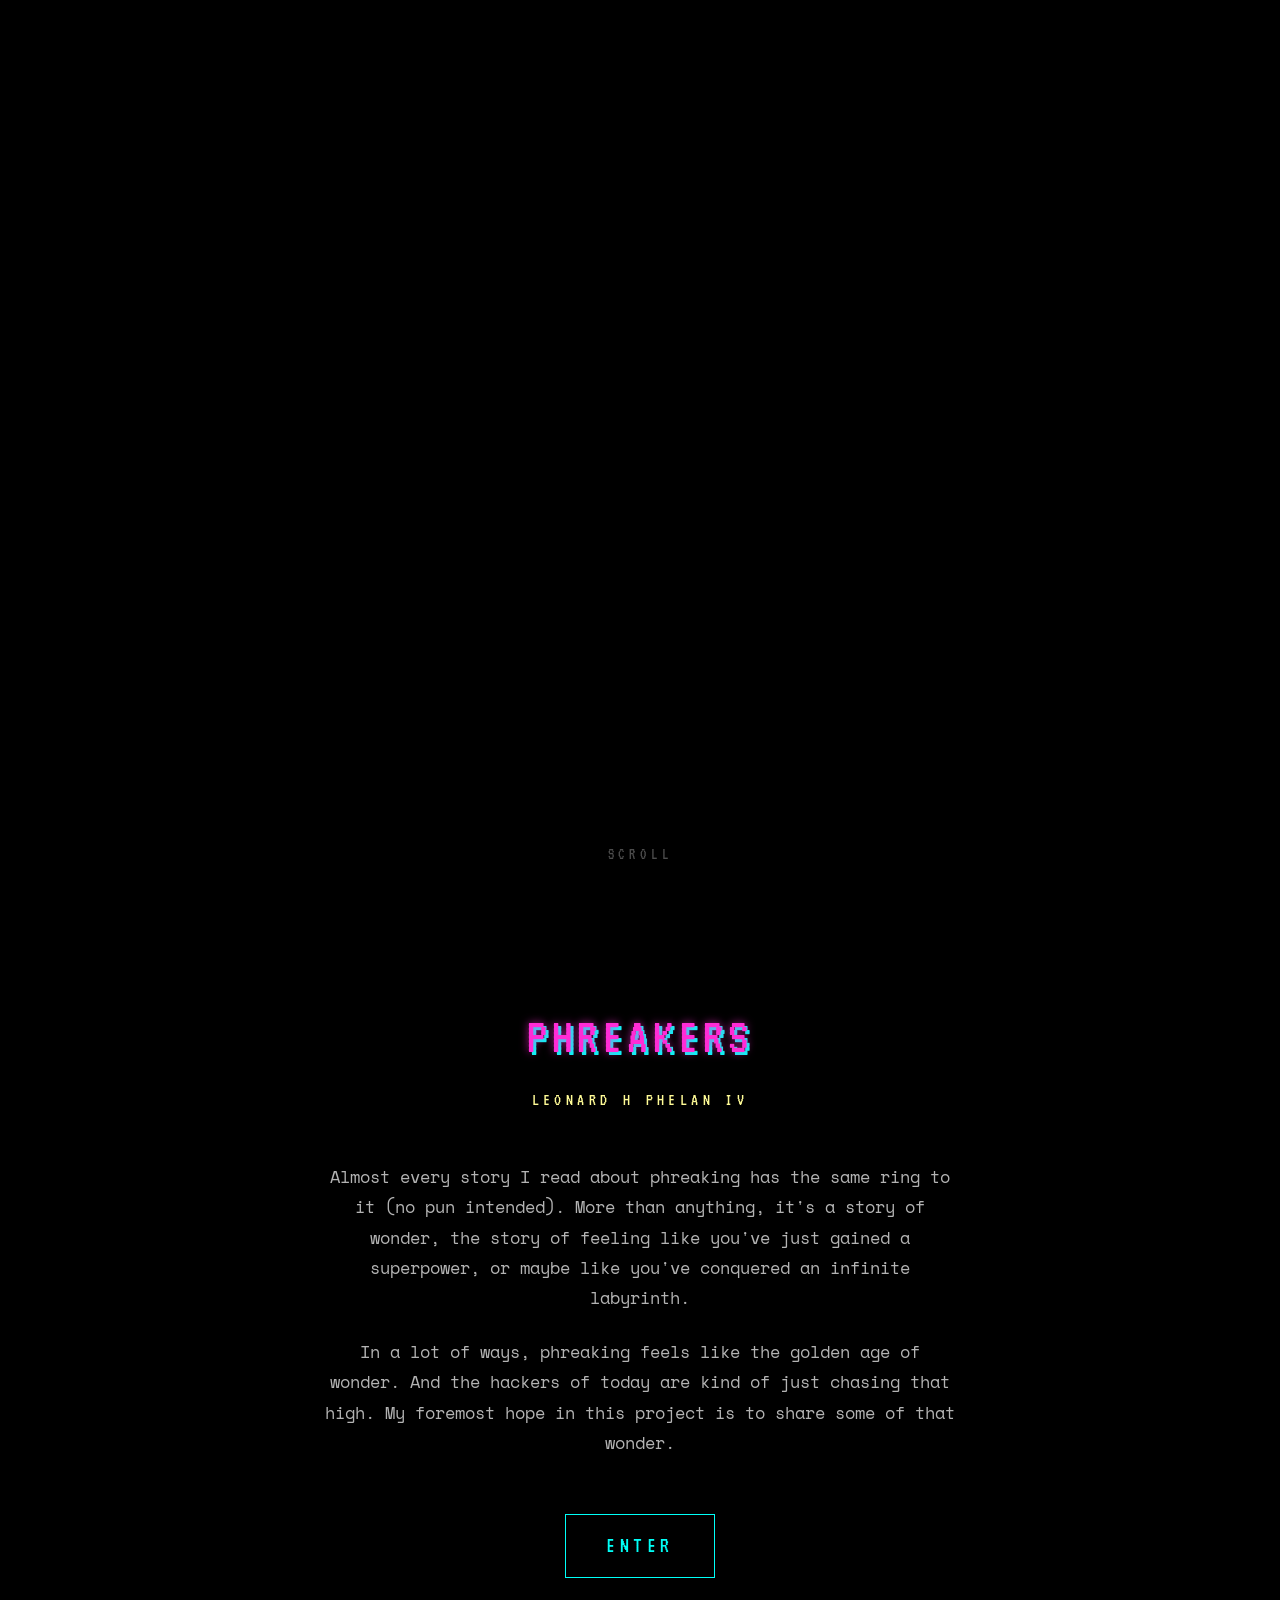
==== index.html @ 2ec74328 "first" ====
<!doctype html>
<html lang="en">
<head>
  <meta charset="utf-8" />
  <meta name="viewport" content="width=device-width, initial-scale=1" />
  <title>PHREAKERS :: WIRE</title>
  <link rel="icon" type="image/png" href="/assets/favicon.png" />
  <meta name="description" content="A research project on the phreaking community, for Culture of the Internet (Spring 2026)." />
  <link rel="preconnect" href="https://fonts.googleapis.com" />
  <link rel="preconnect" href="https://fonts.gstatic.com" crossorigin />
  <link rel="stylesheet" href="https://fonts.googleapis.com/css2?family=VT323&family=Space+Mono:wght@400;700&display=swap" />
  <link rel="stylesheet" href="/css/theme.css" />
  <style>
    body::before, body::after { display: none; }
    body { background: #000; }
    .landing-hero {
      position: relative;
      z-index: 1;
      min-height: 100vh;
      background: #000;
      display: flex;
      align-items: center;
      justify-content: center;
      flex-direction: column;
    }

    .landing-hero .video-wrap {
      width: min(90vw, 800px);
      aspect-ratio: 16 / 9;
    }

    .landing-hero .video-wrap iframe {
      width: 100%;
      height: 100%;
      border: none;
    }

    .landing-scroll-hint {
      position: absolute;
      bottom: 2rem;
      font-family: var(--font-display);
      font-size: 1rem;
      letter-spacing: 0.3em;
      color: rgba(255, 255, 255, 0.3);
      animation: pulse-hint 2.5s ease-in-out infinite;
    }

    @keyframes pulse-hint {
      0%, 100% { opacity: 0.25; }
      50% { opacity: 0.6; }
    }

    .landing-intro {
      position: relative;
      z-index: 1;
      background: #000;
      padding: 6rem 1.5rem 8rem;
      display: flex;
      flex-direction: column;
      align-items: center;
      text-align: center;
      max-width: 680px;
      margin: 0 auto;
    }

    .landing-intro p {
      color: rgba(255, 255, 255, 0.7);
      font-size: 1.05rem;
      line-height: 1.8;
      margin-bottom: 1.5rem;
    }

    .landing-intro .site-title {
      font-family: var(--font-display);
      font-size: clamp(2rem, 5vw, 3.2rem);
      color: var(--magenta);
      text-shadow: 0 0 8px rgba(255, 44, 214, 0.7), 3px 3px 0 var(--cyan);
      letter-spacing: 0.1em;
      margin-bottom: 0.5rem;
    }

    .landing-intro .site-subtitle {
      font-family: var(--font-display);
      font-size: 1.1rem;
      color: var(--yellow);
      letter-spacing: 0.25em;
      text-transform: uppercase;
      margin-bottom: 3rem;
    }

    .landing-enter {
      display: inline-block;
      font-family: var(--font-display);
      font-size: 1.4rem;
      letter-spacing: 0.2em;
      color: var(--cyan);
      border: 1px solid var(--cyan);
      padding: 0.8rem 2.5rem;
      text-decoration: none;
      margin-top: 2rem;
      transition: background 150ms, box-shadow 150ms, transform 150ms;
    }

    .landing-enter:hover {
      background: rgba(0, 255, 247, 0.1);
      box-shadow: 0 0 20px rgba(0, 255, 247, 0.4);
      transform: translate(-2px, -2px);
      color: var(--cyan);
      border-color: var(--cyan);
      border-bottom-color: var(--cyan);
    }
  </style>
</head>
<body>

  <section class="landing-hero">
    <div class="video-wrap">
      <iframe
        src="https://www.youtube.com/embed/oof0g80YUwM?start=2880"
        title="Radiolab — Long Distance (the story of Joybubbles)"
        allow="accelerometer; autoplay; clipboard-write; encrypted-media; gyroscope; picture-in-picture"
        allowfullscreen
      ></iframe>
    </div>
    <div class="landing-scroll-hint">SCROLL</div>
  </section>

  <section class="landing-intro">
    <div class="site-title">PHREAKERS</div>
    <div class="site-subtitle">Leonard H Phelan IV</div>
    <p>
      Almost every story I read about phreaking has the same ring to it
      (no pun intended). More than anything, it's a story of wonder,
      the story of feeling like you've just gained a superpower, or
      maybe like you've conquered an infinite labyrinth.
    </p>
    <p>
      In a lot of ways, phreaking feels like the golden age of wonder.
      And the hackers of today are kind of just chasing that high.
      My foremost hope in this project is to share some of that wonder.
    </p>
    <a class="landing-enter" href="/pages/home.html">ENTER</a>
  </section>

</body>
</html>
---- css/theme.css ----
/* ============================================================
   PHREAKERS // vaporwave theme
   palette + typography + base elements
   ============================================================ */

:root {
  --bg-deep:      #0a0420;
  --bg:           #1a0933;
  --bg-soft:      #2d1b4e;
  --grid:         #ff2cd6;
  --magenta:      #ff2cd6;
  --cyan:         #00fff7;
  --cyan-soft:    #6affff;
  --violet:       #b967ff;
  --yellow:       #fffb96;
  --ink:          #f5f0ff;
  --ink-dim:      #c9bdf0;
  --shadow-pink:  0 0 12px rgba(255, 44, 214, 0.6);
  --shadow-cyan:  0 0 12px rgba(0, 255, 247, 0.6);

  --font-display: "VT323", "IBM Plex Mono", "Courier New", monospace;
  --font-body:    "Space Mono", "IBM Plex Mono", "Courier New", monospace;
}

* { box-sizing: border-box; }

html, body {
  margin: 0;
  padding: 0;
  background: var(--bg-deep);
  color: var(--ink);
  font-family: var(--font-body);
  font-size: 16px;
  line-height: 1.6;
  min-height: 100vh;
}

/* ------------------------------------------------------------
   background — sun + grid horizon, fixed behind everything
   ------------------------------------------------------------ */
body::before {
  content: "";
  position: fixed;
  inset: 0;
  z-index: -2;
  background:
    radial-gradient(ellipse at 50% 38%, rgba(255, 44, 214, 0.35) 0%, transparent 45%),
    radial-gradient(ellipse at 50% 70%, rgba(0, 255, 247, 0.18) 0%, transparent 55%),
    linear-gradient(180deg, #0a0420 0%, #1a0933 45%, #2d1b4e 70%, #ff2cd6 95%, #fffb96 100%);
}

body::after {
  content: "";
  position: fixed;
  inset: 0;
  z-index: -1;
  pointer-events: none;
  background:
    repeating-linear-gradient(
      0deg,
      transparent 0px,
      transparent 3px,
      rgba(0, 0, 0, 0.18) 3px,
      rgba(0, 0, 0, 0.18) 4px
    );
  mix-blend-mode: multiply;
  opacity: 0.55;
}

/* ------------------------------------------------------------
   layout
   ------------------------------------------------------------ */
.page {
  max-width: 880px;
  margin: 0 auto;
  padding: 2rem 1.5rem 6rem;
}

.site-header {
  border-bottom: 2px solid var(--magenta);
  box-shadow: 0 4px 20px rgba(255, 44, 214, 0.3);
  background: rgba(10, 4, 32, 0.85);
  backdrop-filter: blur(4px);
  position: sticky;
  top: 0;
  z-index: 10;
}

.site-header__inner {
  max-width: 1080px;
  margin: 0 auto;
  padding: 0.75rem 1.5rem;
  display: flex;
  align-items: center;
  justify-content: space-between;
  flex-wrap: wrap;
  gap: 1rem;
}

.site-header__brand {
  font-family: var(--font-display);
  font-size: 1.6rem;
  letter-spacing: 0.18em;
  color: var(--cyan);
  text-shadow: var(--shadow-cyan);
  text-decoration: none;
}

.site-header__brand span {
  color: var(--magenta);
  text-shadow: var(--shadow-pink);
}

.site-nav ul {
  list-style: none;
  margin: 0;
  padding: 0;
  display: flex;
  flex-wrap: wrap;
  gap: 0.25rem 1rem;
}

.site-nav a {
  color: var(--ink-dim);
  text-decoration: none;
  font-size: 0.95rem;
  letter-spacing: 0.08em;
  padding: 0.3rem 0.5rem;
  border: 1px solid transparent;
  transition: color 120ms, border-color 120ms, text-shadow 120ms;
}

.site-nav a:hover,
.site-nav a[aria-current="page"] {
  color: var(--cyan);
  border-color: var(--cyan);
  text-shadow: var(--shadow-cyan);
}

.site-footer {
  border-top: 1px solid var(--violet);
  padding: 2rem 1.5rem;
  text-align: center;
  font-size: 0.85rem;
  color: var(--ink-dim);
  background: rgba(10, 4, 32, 0.6);
}

.site-footer a { color: var(--cyan-soft); }

/* ------------------------------------------------------------
   typography
   ------------------------------------------------------------ */
h1, h2, h3 {
  font-family: var(--font-display);
  letter-spacing: 0.06em;
  margin: 2rem 0 1rem;
}

h1 {
  font-size: clamp(2.4rem, 6vw, 4rem);
  color: var(--magenta);
  text-shadow:
    0 0 8px rgba(255, 44, 214, 0.7),
    3px 3px 0 var(--cyan);
  margin-top: 1rem;
}

h2 {
  font-size: clamp(1.6rem, 3.5vw, 2.4rem);
  color: var(--cyan);
  text-shadow: var(--shadow-cyan);
  border-bottom: 1px dashed var(--violet);
  padding-bottom: 0.4rem;
}

h3 {
  font-size: 1.25rem;
  color: var(--yellow);
}

a {
  color: var(--magenta);
  text-decoration: none;
  border-bottom: 1px dotted var(--magenta);
  transition: color 120ms, border-color 120ms;
}

a:hover {
  color: var(--cyan);
  border-bottom-color: var(--cyan);
}

p { margin: 0 0 1rem; }

blockquote {
  border-left: 3px solid var(--magenta);
  margin: 1.5rem 0;
  padding: 0.5rem 1rem;
  background: rgba(255, 44, 214, 0.08);
  color: var(--ink-dim);
  font-style: italic;
}

code {
  font-family: var(--font-body);
  background: rgba(0, 255, 247, 0.1);
  border: 1px solid rgba(0, 255, 247, 0.3);
  padding: 0.05rem 0.35rem;
  font-size: 0.95em;
  color: var(--cyan-soft);
}

/* ------------------------------------------------------------
   reusable components
   ------------------------------------------------------------ */
.tagline {
  font-family: var(--font-display);
  font-size: 1.4rem;
  color: var(--yellow);
  letter-spacing: 0.2em;
  text-transform: uppercase;
  margin: 0 0 2rem;
  text-shadow: 2px 2px 0 var(--magenta);
}

.card {
  border: 1px solid var(--violet);
  background: rgba(45, 27, 78, 0.5);
  padding: 1.25rem 1.5rem;
  margin: 1rem 0;
  box-shadow: var(--shadow-pink);
}

.section-label {
  font-family: var(--font-display);
  font-size: 0.95rem;
  color: var(--cyan);
  letter-spacing: 0.3em;
  text-transform: uppercase;
}

.scanline-pad {
  position: relative;
  padding: 1rem;
}

/* ------------------------------------------------------------
   home: back button
   ------------------------------------------------------------ */
.section-row {
  display: flex;
  align-items: center;
  gap: 0.75rem;
  margin-top: 1rem;
}

.section-row .section-label {
  margin: 0;
}

.back-btn {
  font-family: var(--font-display);
  font-size: 1.4rem;
  letter-spacing: 0.2em;
  color: var(--cyan);
  text-decoration: none;
  border: none;
  border-bottom: none;
  white-space: nowrap;
  transition: color 120ms, text-shadow 120ms;
}

.back-btn:hover {
  color: var(--magenta);
  text-shadow: var(--shadow-pink);
  border-bottom: none;
}

/* ------------------------------------------------------------
   home: nav cards
   ------------------------------------------------------------ */
.nav-cards {
  display: grid;
  grid-template-columns: repeat(auto-fit, minmax(220px, 1fr));
  gap: 1rem;
  margin: 2rem 0;
}

.nav-card {
  display: block;
  border: 1px solid var(--cyan);
  background: rgba(0, 255, 247, 0.05);
  padding: 1.25rem;
  color: var(--ink);
  border-bottom: 1px solid var(--cyan);
  transition: transform 150ms, box-shadow 150ms, background 150ms;
}

.nav-card:hover {
  transform: translate(-2px, -2px);
  box-shadow: 4px 4px 0 var(--magenta);
  background: rgba(255, 44, 214, 0.08);
  color: var(--ink);
}

.nav-card__num {
  font-family: var(--font-display);
  font-size: 1.4rem;
  color: var(--magenta);
  letter-spacing: 0.15em;
}

.nav-card__title {
  font-family: var(--font-display);
  font-size: 1.4rem;
  color: var(--cyan);
  margin: 0.25rem 0 0.5rem;
}

.nav-card__blurb {
  font-size: 0.9rem;
  color: var(--ink-dim);
  margin: 0;
}

/* ------------------------------------------------------------
   responsive
   ------------------------------------------------------------ */
@media (max-width: 600px) {
  .site-header__inner { flex-direction: column; align-items: flex-start; }
  .page { padding: 1.5rem 1rem 4rem; }
}
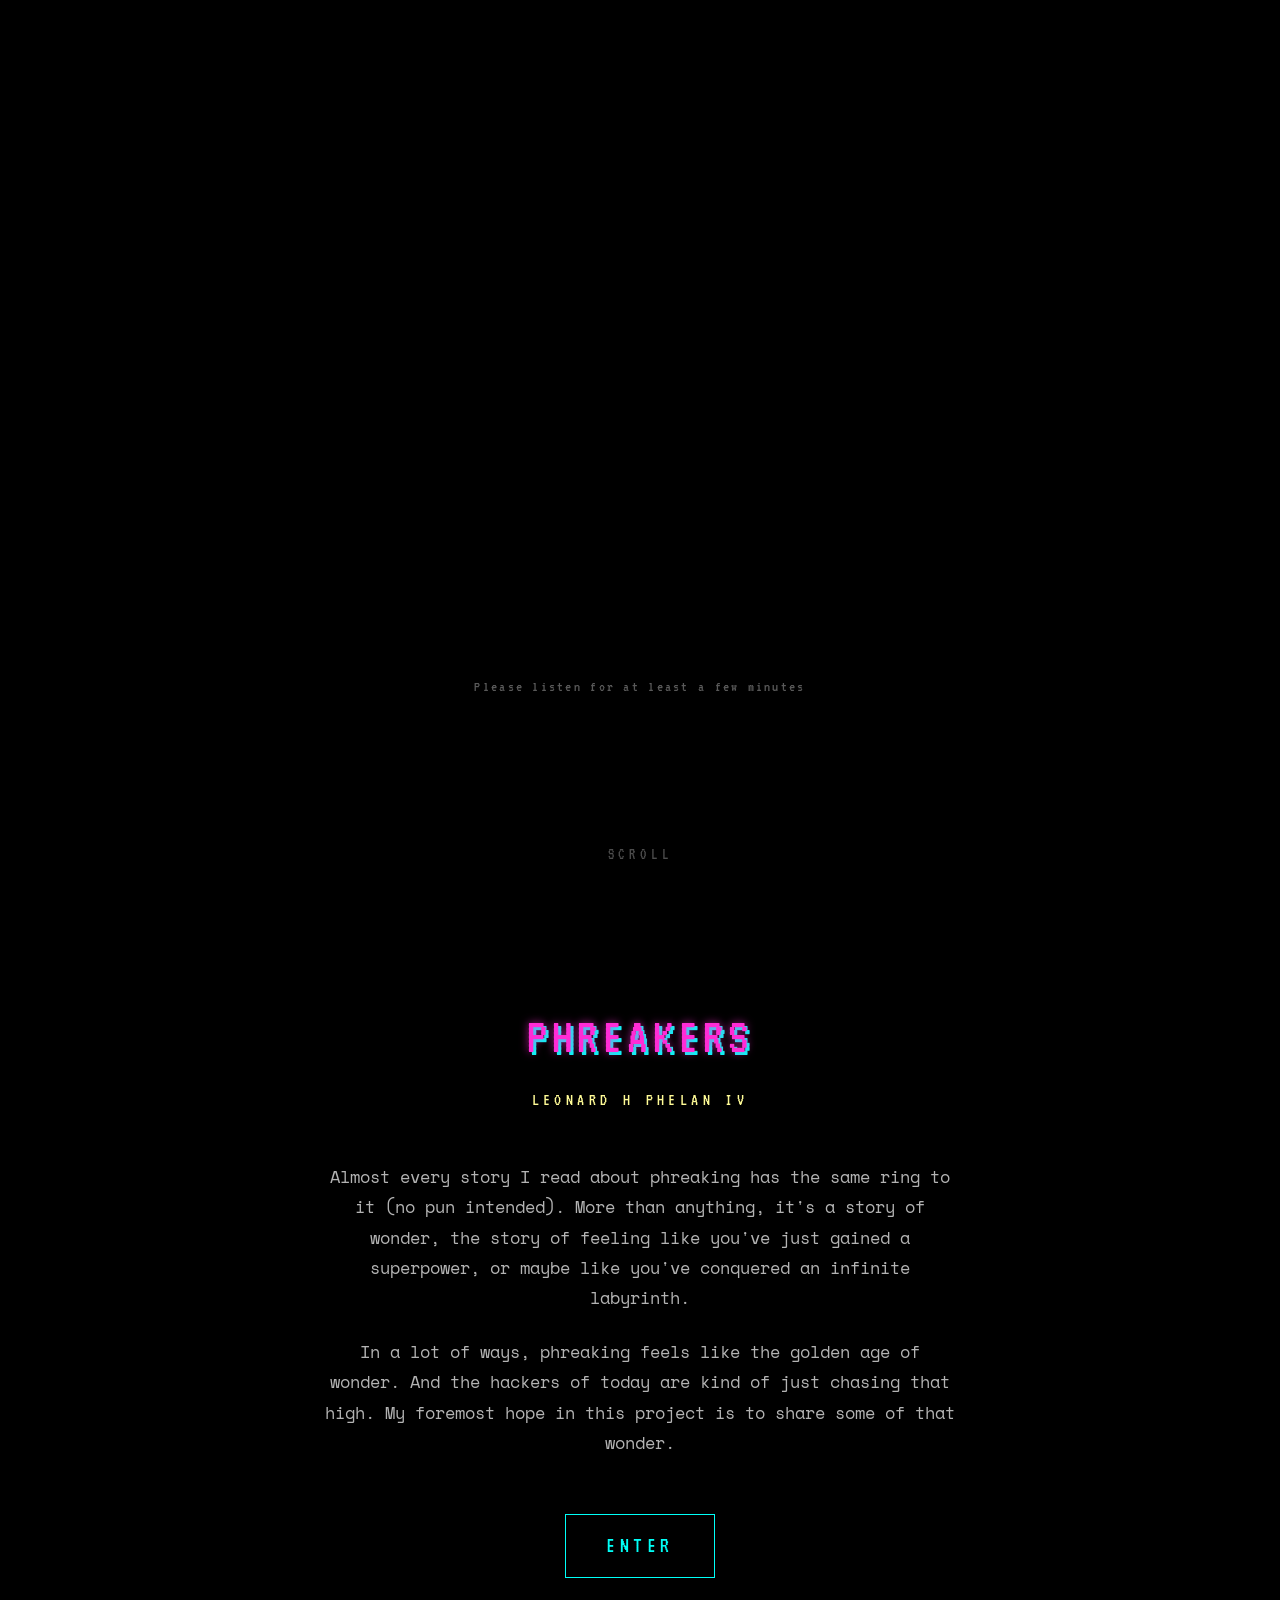
==== commit 7bba737c: "add hint to index" ====
--- a/index.html
+++ b/index.html
@@ -3,9 +3,14 @@
 <head>
   <meta charset="utf-8" />
   <meta name="viewport" content="width=device-width, initial-scale=1" />
-  <title>PHREAKERS :: WIRE</title>
+  <title>PHREAKERS // Research Project</title>
   <link rel="icon" type="image/png" href="/assets/favicon.png" />
   <meta name="description" content="A research project on the phreaking community, for Culture of the Internet (Spring 2026)." />
+  <meta property="og:title" content="PHREAKERS // Research Project" />
+  <meta property="og:description" content="A research project on the phreaking community, for Culture of the Internet (Spring 2026)." />
+  <meta property="og:image" content="/images/joybubbles.png" />
+  <meta property="og:url" content="/" />
+  <meta property="og:type" content="website" />
   <link rel="preconnect" href="https://fonts.googleapis.com" />
   <link rel="preconnect" href="https://fonts.gstatic.com" crossorigin />
   <link rel="stylesheet" href="https://fonts.googleapis.com/css2?family=VT323&family=Space+Mono:wght@400;700&display=swap" />
@@ -33,6 +38,14 @@
       width: 100%;
       height: 100%;
       border: none;
+    }
+
+    .landing-listen-hint {
+      margin-top: 1.5rem;
+      font-family: var(--font-display);
+      font-size: 0.95rem;
+      letter-spacing: 0.15em;
+      color: rgba(255, 255, 255, 0.35);
     }
 
     .landing-scroll-hint {
@@ -122,6 +135,7 @@
         allowfullscreen
       ></iframe>
     </div>
+    <div class="landing-listen-hint">Please listen for at least a few minutes</div>
     <div class="landing-scroll-hint">SCROLL</div>
   </section>
 
--- a/css/theme.css
+++ b/css/theme.css
@@ -172,6 +172,7 @@
   text-shadow: var(--shadow-cyan);
   border-bottom: 1px dashed var(--violet);
   padding-bottom: 0.4rem;
+  clear: both;
 }
 
 h3 {
@@ -327,7 +328,184 @@
 /* ------------------------------------------------------------
    responsive
    ------------------------------------------------------------ */
+/* ------------------------------------------------------------
+   figures and media
+   ------------------------------------------------------------ */
+figure {
+  margin: 2rem 0;
+  padding: 0;
+}
+
+figure img,
+figure video {
+  width: 100%;
+  display: block;
+  border: 1px solid var(--violet);
+  box-shadow: var(--shadow-pink);
+}
+
+figcaption {
+  font-family: var(--font-display);
+  font-size: 0.95rem;
+  color: var(--ink-dim);
+  margin-top: 0.5rem;
+  letter-spacing: 0.04em;
+}
+
+.fig-right {
+  float: right;
+  max-width: 300px;
+  margin: 0.5rem 0 1.5rem 1.5rem;
+}
+
+/* ------------------------------------------------------------
+   works cited (hanging indent)
+   ------------------------------------------------------------ */
+.works-cited p {
+  padding-left: 2rem;
+  text-indent: -2rem;
+  margin-bottom: 0.75rem;
+}
+
+/* ------------------------------------------------------------
+   hamburger button (hidden on desktop)
+   ------------------------------------------------------------ */
+.hamburger {
+  display: none;
+  background: none;
+  border: 1px solid var(--cyan);
+  padding: 0.4rem 0.45rem;
+  cursor: pointer;
+  flex-direction: column;
+  gap: 4px;
+}
+
+.hamburger span {
+  display: block;
+  width: 20px;
+  height: 2px;
+  background: var(--cyan);
+  transition: transform 200ms, opacity 200ms;
+}
+
+.sidebar-overlay {
+  display: none;
+  position: fixed;
+  inset: 0;
+  background: rgba(0, 0, 0, 0.6);
+  z-index: 9;
+}
+
+/* ------------------------------------------------------------
+   responsive
+   ------------------------------------------------------------ */
 @media (max-width: 600px) {
-  .site-header__inner { flex-direction: column; align-items: flex-start; }
+  .hamburger { display: flex; }
+
+  .site-header__inner {
+    flex-direction: row;
+    align-items: center;
+  }
+
+  .site-nav {
+    position: fixed;
+    top: 0;
+    right: 0;
+    width: 260px;
+    height: 100vh;
+    background: var(--bg-deep);
+    border-left: 2px solid var(--magenta);
+    box-shadow: -4px 0 20px rgba(255, 44, 214, 0.3);
+    transform: translateX(100%);
+    transition: transform 250ms ease;
+    z-index: 11;
+    padding: 2rem 1.25rem;
+    overflow-y: auto;
+  }
+
+  .site-nav.open {
+    transform: translateX(0);
+  }
+
+  .site-nav ul {
+    flex-direction: column;
+    gap: 0.5rem;
+  }
+
+  .site-nav a {
+    display: block;
+    padding: 0.6rem 0.5rem;
+    font-size: 1rem;
+  }
+
+  .sidebar-overlay.open {
+    display: block;
+  }
+
   .page { padding: 1.5rem 1rem 4rem; }
-}
+  .fig-right {
+    float: none;
+    max-width: 100%;
+    margin: 2rem 0;
+  }
+}
+
+/* --- page pagination (prev / next) --- */
+
+.page-pagination {
+  display: flex;
+  justify-content: space-between;
+  align-items: center;
+  margin-top: 4rem;
+  padding-top: 1.5rem;
+  border-top: 1px solid var(--bg-soft);
+}
+
+.page-pagination__link {
+  font-family: "VT323", monospace;
+  font-size: 1.15rem;
+  letter-spacing: 0.04em;
+  text-transform: uppercase;
+  color: var(--cyan);
+  text-decoration: none;
+  transition: color 0.2s, text-shadow 0.2s;
+}
+
+.page-pagination__link:hover {
+  color: var(--magenta);
+  text-shadow: var(--shadow-pink);
+}
+
+.page-pagination__next {
+  margin-left: auto;
+}
+
+/* --- lightbox --- */
+
+.zoomable {
+  cursor: zoom-in;
+}
+
+.lightbox {
+  position: fixed;
+  inset: 0;
+  z-index: 9999;
+  display: flex;
+  align-items: center;
+  justify-content: center;
+  background: rgba(0, 0, 0, 0.85);
+  cursor: zoom-out;
+  animation: lb-fade-in 0.2s ease;
+}
+
+.lightbox img {
+  max-width: 90vw;
+  max-height: 90vh;
+  border: 2px solid var(--cyan);
+  box-shadow: var(--shadow-cyan);
+}
+
+@keyframes lb-fade-in {
+  from { opacity: 0; }
+  to   { opacity: 1; }
+}
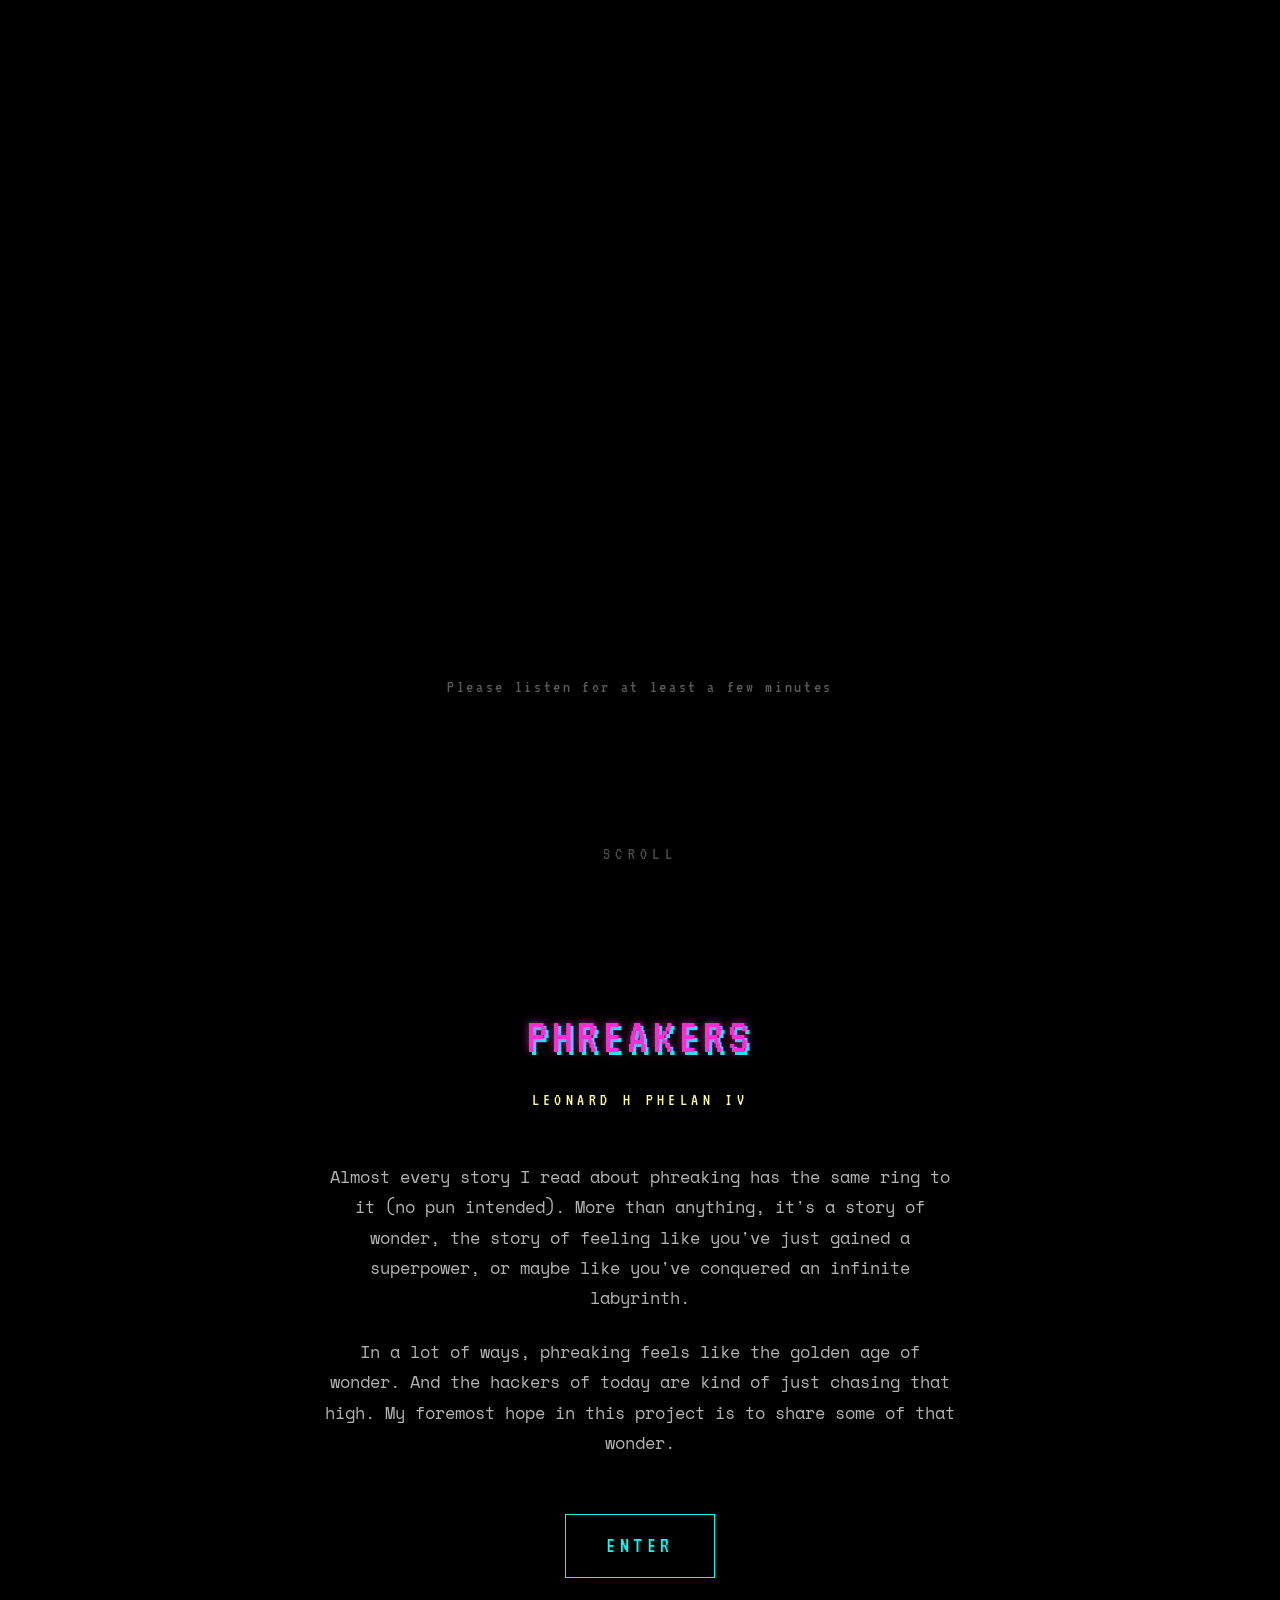
==== commit b8aa7f5c: "tweak size" ====
--- a/index.html
+++ b/index.html
@@ -43,7 +43,7 @@
     .landing-listen-hint {
       margin-top: 1.5rem;
       font-family: var(--font-display);
-      font-size: 0.95rem;
+      font-size: 1.1rem;
       letter-spacing: 0.15em;
       color: rgba(255, 255, 255, 0.35);
     }
@@ -52,7 +52,7 @@
       position: absolute;
       bottom: 2rem;
       font-family: var(--font-display);
-      font-size: 1rem;
+      font-size: 1.1rem;
       letter-spacing: 0.3em;
       color: rgba(255, 255, 255, 0.3);
       animation: pulse-hint 2.5s ease-in-out infinite;
